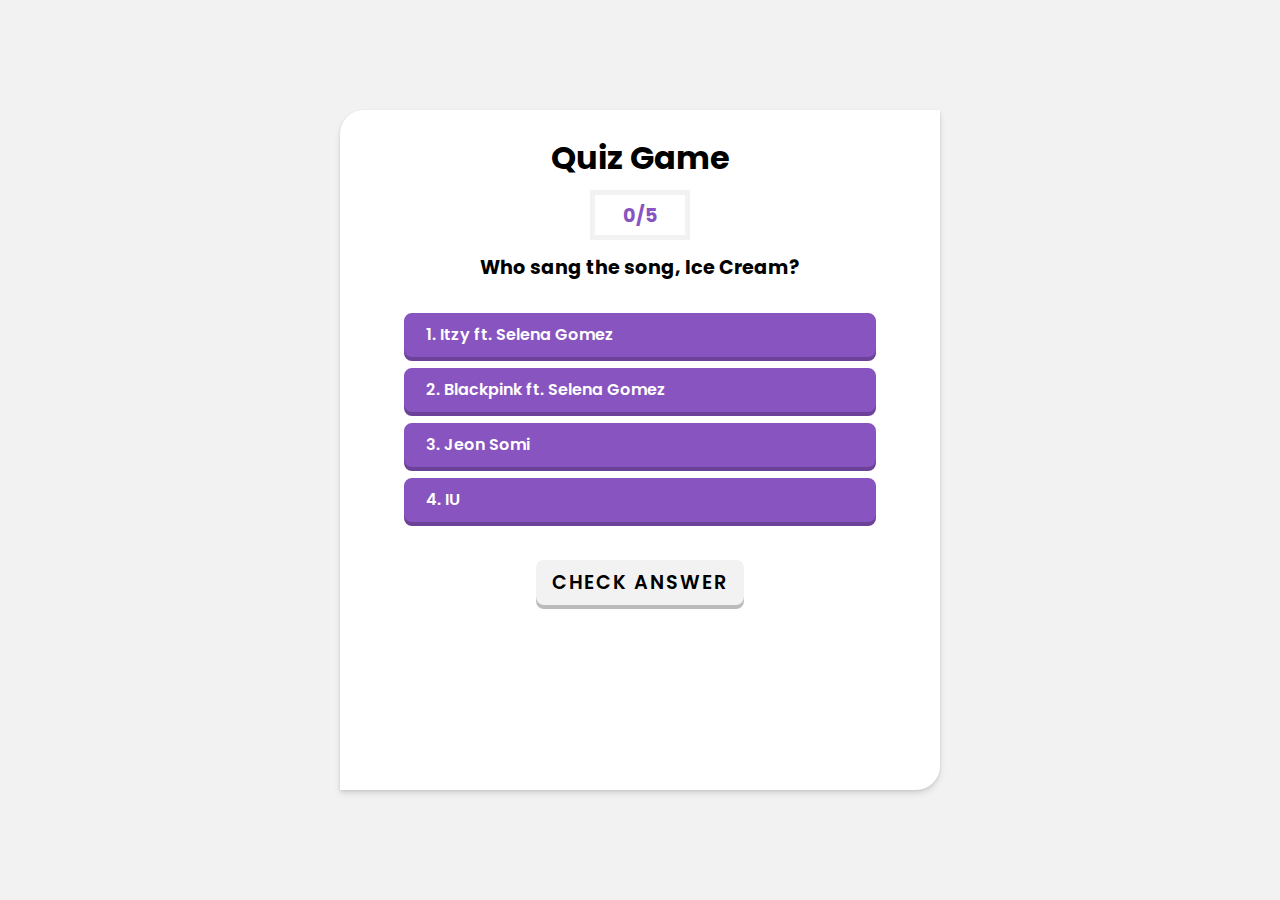
==== index.html @ 55aefa4c "fixed the file links." ====
<!DOCTYPE html>
<html lang="en">
  <head>
    <meta charset="UTF-8" />
    <meta http-equiv="X-UA-Compatible" content="IE=edge" />
    <meta name="viewport" content="width=device-width, initial-scale=1.0" />
    <title>Quiz Game - API Project</title>
    <link
      rel="stylesheet"
      href="https://cdnjs.cloudflare.com/ajax/libs/font-awesome/6.0.0-beta2/css/all.min.css"
      integrity="sha512-YWzhKL2whUzgiheMoBFwW8CKV4qpHQAEuvilg9FAn5VJUDwKZZxkJNuGM4XkWuk94WCrrwslk8yWNGmY1EduTA=="
      crossorigin="anonymous"
      referrerpolicy="no-referrer"
    />
    <link
      rel="stylesheet"
      href="https://qaeyxl.github.io/Quiz-Game/style.css"
    />
  </head>
  <body class="flex">
    <div class="wrapper">
      <div class="quiz-container">
        <div class="quiz-head">
          <h1 class="quiz-title">Quiz Game</h1>
          <div class="quiz-score flex">
            <span id="correct-score"></span>/<span id="total-question"></span>
          </div>
        </div>
        <div class="quiz-body">
          <h2 class="quiz-question" id="question"></h2>
          <ul class="quiz-options"></ul>
          <div id="result"></div>
        </div>
        <div class="quiz-foot">
          <button type="button" id="check-answer">Check Answer</button>
          <button type="button" id="play-again">Play Again!</button>
        </div>
      </div>
    </div>

    <script src="https://qaeyxl.github.io/Quiz-Game/script.js"></script>
  </body>
</html>
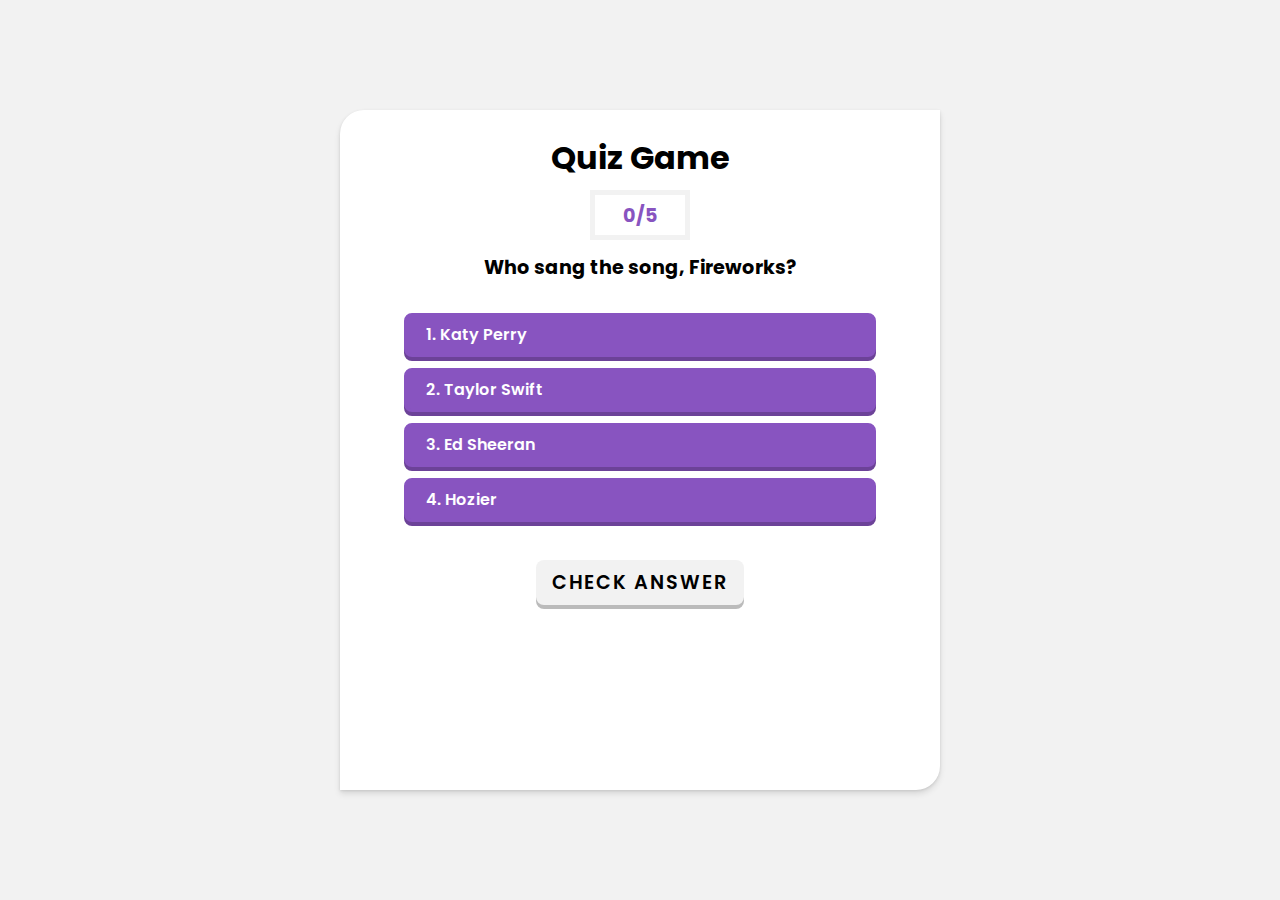
==== commit 92a97694: "added meta description, keywords and image." ====
--- a/index.html
+++ b/index.html
@@ -4,6 +4,23 @@
     <meta charset="UTF-8" />
     <meta http-equiv="X-UA-Compatible" content="IE=edge" />
     <meta name="viewport" content="width=device-width, initial-scale=1.0" />
+    <meta
+      name="description"
+      content="Test your knowledge with this fun quiz game. Answer questions about popular songs and see how well you do. Challenge yourself and try to achieve a high score."
+    />
+    <meta
+      name="keywords"
+      content="Quiz, Game, API, Project, HTML, CSS, JavaScript, Web, Development, Frontend, Backend, popular songs, high score, challenge, fun, knowledge, test, questions, answers, score, total, correct, play again, check answer, quiz game"
+    />
+    <meta property="og:type" content="website" />
+    <meta property="og:url" content="https://qaeyxl.github.io/Quiz-Game/" />
+    <meta
+      property="og:image"
+      content="https://media3.giphy.com/media/v1.Y2lkPTc5MGI3NjExZDkyYmIwZDE2MTkyZTgwNjdhYWFmZDliZWZmMDA5ZTE1MTEwMWViYSZlcD12MV9pbnRlcm5hbF9naWZzX2dpZklkJmN0PWc/26FPqtXZkuciQPklO/giphy.gif"
+    />
+    <meta name="author" content="QaeyxL" />
+    <meta name="robots" content="index, follow" />
+    <link rel="home" href="https://qaeyxl.github.io/Quiz-Game/" />
     <title>Quiz Game - API Project</title>
     <link
       rel="stylesheet"
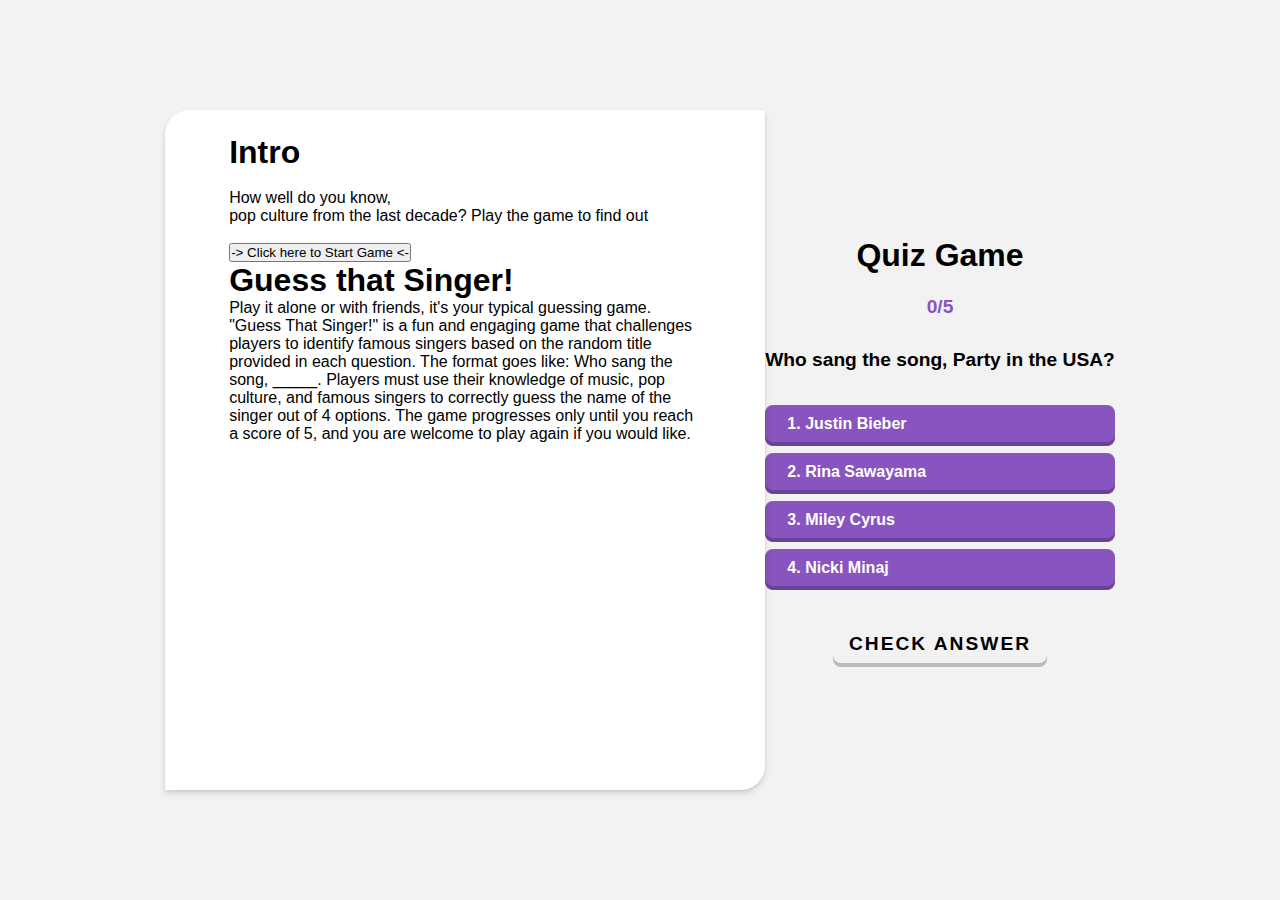
==== commit 5888050d: "Update index.html to accomodate intro" ====
--- a/index.html
+++ b/index.html
@@ -1,42 +1,31 @@
 <!DOCTYPE html>
 <html lang="en">
-  <head>
-    <meta charset="UTF-8" />
-    <meta http-equiv="X-UA-Compatible" content="IE=edge" />
-    <meta name="viewport" content="width=device-width, initial-scale=1.0" />
-    <meta
-      name="description"
-      content="Test your knowledge with this fun quiz game. Answer questions about popular songs and see how well you do. Challenge yourself and try to achieve a high score."
-    />
-    <meta
-      name="keywords"
-      content="Quiz, Game, API, Project, HTML, CSS, JavaScript, Web, Development, Frontend, Backend, popular songs, high score, challenge, fun, knowledge, test, questions, answers, score, total, correct, play again, check answer, quiz game"
-    />
-    <meta property="og:type" content="website" />
-    <meta property="og:url" content="https://qaeyxl.github.io/Quiz-Game/" />
-    <meta
-      property="og:image"
-      content="https://media3.giphy.com/media/v1.Y2lkPTc5MGI3NjExZDkyYmIwZDE2MTkyZTgwNjdhYWFmZDliZWZmMDA5ZTE1MTEwMWViYSZlcD12MV9pbnRlcm5hbF9naWZzX2dpZklkJmN0PWc/26FPqtXZkuciQPklO/giphy.gif"
-    />
-    <meta name="author" content="QaeyxL" />
-    <meta name="robots" content="index, follow" />
-    <link rel="home" href="https://qaeyxl.github.io/Quiz-Game/" />
-    <title>Quiz Game - API Project</title>
-    <link
-      rel="stylesheet"
-      href="https://cdnjs.cloudflare.com/ajax/libs/font-awesome/6.0.0-beta2/css/all.min.css"
-      integrity="sha512-YWzhKL2whUzgiheMoBFwW8CKV4qpHQAEuvilg9FAn5VJUDwKZZxkJNuGM4XkWuk94WCrrwslk8yWNGmY1EduTA=="
-      crossorigin="anonymous"
-      referrerpolicy="no-referrer"
-    />
-    <link
-      rel="stylesheet"
-      href="https://qaeyxl.github.io/Quiz-Game/style.css"
-    />
-  </head>
-  <body class="flex">
+ <head>
+  <meta charset="UTF-8" />
+  <meta http-equiv="X-UA-Compatible" content="IE=edge" />
+  <meta name="viewport" content="width=device-width, initial-scale=1.0" />
+  <title>Guess that Singer!</title>
+  <link rel="stylesheet" href="https://cdnjs.cloudflare.com/ajax/libs/font-awesome/6.0.0-beta2/css/all.min.css" integrity="sha512-YWzhKL2whUzgiheMoBFwW8CKV4qpHQAEuvilg9FAn5VJUDwKZZxkJNuGM4XkWuk94WCrrwslk8yWNGmY1EduTA==" crossorigin="anonymous" referrerpolicy="no-referrer"/>
+  <link rel="stylesheet" href="style.css"/>
+ </head>
+
+ <body class="flex">
     <div class="wrapper">
-      <div class="quiz-container">
+      <section>
+        <nav>
+          <h1>Intro</h1><br>
+          <p>How well do you know,<br> pop culture from the last decade? Play the game to find out</p>
+          <br><button class="start-game-button">-> Click here to Start Game <- </button>
+        </nav>
+        <article>
+          <h1>Guess that Singer!</h1>
+          <p>Play it alone or with friends, it's your typical guessing game. "Guess That Singer!" is a fun and engaging game that challenges players to identify famous singers based on the random title provided in each question. The format goes like: Who sang the song, _____. Players must use their knowledge of music, pop culture, and famous singers to correctly guess the name of the singer out of 4 options. The game progresses only until you reach a score of 5, and you are welcome to play again if you would like.</p><br>
+        </article>
+      </section>
+    </div>
+    
+    <div class="game-container">
+     <div class="quiz-container-hidden">
         <div class="quiz-head">
           <h1 class="quiz-title">Quiz Game</h1>
           <div class="quiz-score flex">
@@ -52,9 +41,9 @@
           <button type="button" id="check-answer">Check Answer</button>
           <button type="button" id="play-again">Play Again!</button>
         </div>
-      </div>
+     </div>
     </div>
 
-    <script src="https://qaeyxl.github.io/Quiz-Game/script.js"></script>
-  </body>
+    <script src="script.js"></script>
+ </body>
 </html>
--- a/style.css
+++ b/style.css
@@ -0,0 +1,160 @@
+@import url('[https://fonts.googleapis.com/css2?family=Poppins:wght@300;400;500;600;700;800;900&display=swap](https://fonts.googleapis.com/css2?family=Poppins:wght@300;400;500;600;700;800;900&display=swap)');
+*{
+padding: 0;
+margin: 0;
+box-sizing: border-box;
+}
+:root{
+--light-purple-color: #8854C0;
+--light-color: #fff;
+--dark-color: #000;
+--grey-color: #f2f2f2;
+--transition: all 300ms ease-in-out;
+}
+.flex{
+display: flex;
+align-items: center;
+justify-content: center;
+}
+body{
+min-height: 100vh;
+font-family: 'Poppins', sans-serif;
+color: var(--dark-color);
+background: var(--grey-color);
+}
+.wrapper{
+background: var(--light-color);
+padding: 1.5rem 4rem 3rem 4rem;
+width: 600px;
+height: 680px;
+border-top-left-radius: 1.5rem;
+border-bottom-right-radius: 1.5rem;
+position: relative;
+box-shadow: 0 4px 6px rgb(0 0 0 / 10%), 0 1px 3px rgb(0 0 0 / 10%);
+}
+.quiz-title{
+text-align: center;
+font-size: 2rem;
+}
+.quiz-score{
+text-align: right;
+font-weight: 600;
+font-size: 1.2rem;
+margin-bottom: 1rem;
+border: 5px solid var(--grey-color);
+font-weight: bold;
+width: 100px;
+height: 50px;
+margin: .5rem auto 1rem auto;
+color: var(--light-purple-color);
+}
+.quiz-question{
+font-size: 1.2rem;
+text-align: center;
+line-height: 1.3;
+margin-bottom: 2rem;
+}
+.quiz-question .category{
+font-size: 0.9rem;
+font-weight: 500;
+background-color: var(--light-purple-color);
+color: var(--light-color);
+padding: .2rem .4rem;
+border-radius: .2rem;
+margin-top: 0.5rem;
+display: inline-block;
+}
+.quiz-options{
+list-style-type: none;
+margin: 1rem 0;
+}
+.quiz-options li{
+border-radius: 0.5rem;
+font-weight: 600;
+margin: .7rem 0;
+padding: .4rem 1.2rem;
+cursor: pointer;
+border: 3px solid var(--light-purple-color);
+background-color: var(--light-purple-color);
+color: var(--light-color);
+box-shadow: 0 4px 0 0 #6c4298;
+transition: var(--transition);
+}
+.quiz-options li:hover{
+background-color: var(--grey-color);
+color: var(--dark-color);
+border-color: var(--grey-color);
+box-shadow: 0 4px 0 0 #bbbbbb;
+}
+.quiz-options li:active{
+transform: scale(0.97);
+}
+/* js related */
+.selected{
+background-color: var(--grey-color)!important;
+color: var(--dark-color)!important;
+border-color: var(--grey-color)!important;
+box-shadow: 0 4px 0 0 #bbbbbb!important;
+}
+.quiz-foot button{
+border: none;
+border-radius: 0.5rem;
+outline: 0;
+font-family: 'Poppins', sans-serif;
+font-size: 1.2rem;
+font-weight: 600;
+padding: .5rem 1rem;
+
+margin: 0 auto 0 auto;
+text-transform: uppercase;
+cursor: pointer;
+display: block;
+background-color: var(--grey-color);
+color: var(--dark-color);
+letter-spacing: 2px;
+transition: var(--transition);
+box-shadow: 0 4px 0 0 #bbbbbb;
+}
+.quiz-foot button:hover{
+background-color: #e6e6e6;
+box-shadow: 0 4px 0 0 #a7a7a7;
+}
+.quiz-foot button:active{
+transform: scale(0.95);
+}
+#play-again{
+display: none;
+}
+#result{
+padding: .7rem 0;
+text-align: center;
+font-weight: 600;
+font-size: 1.3rem;
+}
+#result i{
+width: 30px;
+height: 30px;
+border-radius: 50%;
+line-height: 30px;
+margin-right: .5rem;
+margin-bottom: .5rem;
+background-color: var(--light-purple-color);
+color: var(--light-color);
+}
+
+@media(max-width: 678px){
+.quiz-title{
+font-size: 1.6rem;
+}
+.wrapper{
+margin: 3rem 0;
+width: 90%;
+height: 90%;
+padding: 1.5rem 1rem 3rem 1rem;
+border-top-left-radius: 0;
+border-bottom-right-radius: 0;
+}
+.quiz-foot button{
+font-size: 1rem;
+}
+}
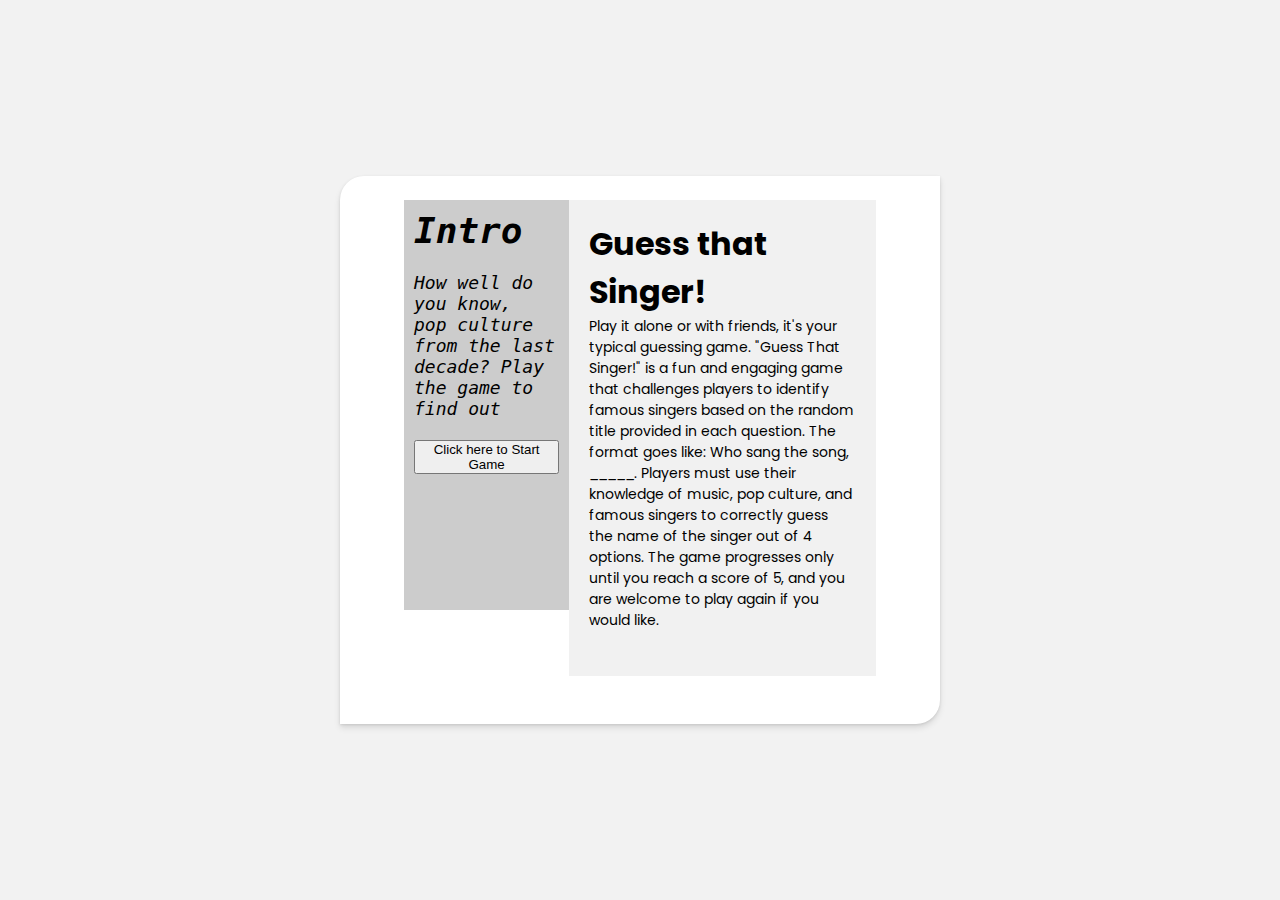
==== commit 4dc24fff: "idk how but it is nowking now" ====
--- a/index.html
+++ b/index.html
@@ -1,31 +1,53 @@
 <!DOCTYPE html>
 <html lang="en">
- <head>
-  <meta charset="UTF-8" />
-  <meta http-equiv="X-UA-Compatible" content="IE=edge" />
-  <meta name="viewport" content="width=device-width, initial-scale=1.0" />
-  <title>Guess that Singer!</title>
-  <link rel="stylesheet" href="https://cdnjs.cloudflare.com/ajax/libs/font-awesome/6.0.0-beta2/css/all.min.css" integrity="sha512-YWzhKL2whUzgiheMoBFwW8CKV4qpHQAEuvilg9FAn5VJUDwKZZxkJNuGM4XkWuk94WCrrwslk8yWNGmY1EduTA==" crossorigin="anonymous" referrerpolicy="no-referrer"/>
-  <link rel="stylesheet" href="style.css"/>
- </head>
+  <head>
+    <meta charset="UTF-8" />
+    <meta http-equiv="X-UA-Compatible" content="IE=edge" />
+    <meta name="viewport" content="width=device-width, initial-scale=1.0" />
+    <title>Guess that Singer!</title>
+    <link
+      rel="stylesheet"
+      href="https://cdnjs.cloudflare.com/ajax/libs/font-awesome/6.0.0-beta2/css/all.min.css"
+      integrity="sha512-YWzhKL2whUzgiheMoBFwW8CKV4qpHQAEuvilg9FAn5VJUDwKZZxkJNuGM4XkWuk94WCrrwslk8yWNGmY1EduTA=="
+      crossorigin="anonymous"
+      referrerpolicy="no-referrer"
+    />
+    <link rel="stylesheet" href="style.css" />
+  </head>
 
- <body class="flex">
-    <div class="wrapper">
+  <body class="flex">
+    <div class="wrapper hidden" id="confirmation">
       <section>
         <nav>
-          <h1>Intro</h1><br>
-          <p>How well do you know,<br> pop culture from the last decade? Play the game to find out</p>
-          <br><button class="start-game-button">-> Click here to Start Game <- </button>
+          <h1>Intro</h1>
+          <br />
+          <p>
+            How well do you know,<br />
+            pop culture from the last decade? Play the game to find out
+          </p>
+          <br /><button class="start-game-button" onclick="startGame()">
+            Click here to Start Game
+          </button>
         </nav>
         <article>
           <h1>Guess that Singer!</h1>
-          <p>Play it alone or with friends, it's your typical guessing game. "Guess That Singer!" is a fun and engaging game that challenges players to identify famous singers based on the random title provided in each question. The format goes like: Who sang the song, _____. Players must use their knowledge of music, pop culture, and famous singers to correctly guess the name of the singer out of 4 options. The game progresses only until you reach a score of 5, and you are welcome to play again if you would like.</p><br>
+          <p>
+            Play it alone or with friends, it's your typical guessing game.
+            "Guess That Singer!" is a fun and engaging game that challenges
+            players to identify famous singers based on the random title
+            provided in each question. The format goes like: Who sang the song,
+            _____. Players must use their knowledge of music, pop culture, and
+            famous singers to correctly guess the name of the singer out of 4
+            options. The game progresses only until you reach a score of 5, and
+            you are welcome to play again if you would like.
+          </p>
+          <br />
         </article>
       </section>
     </div>
-    
-    <div class="game-container">
-     <div class="quiz-container-hidden">
+
+    <div class="game-container hidden" id="content">
+      <div class="quiz-container-hidden">
         <div class="quiz-head">
           <h1 class="quiz-title">Quiz Game</h1>
           <div class="quiz-score flex">
@@ -41,9 +63,9 @@
           <button type="button" id="check-answer">Check Answer</button>
           <button type="button" id="play-again">Play Again!</button>
         </div>
-     </div>
+      </div>
     </div>
 
     <script src="script.js"></script>
- </body>
+  </body>
 </html>
--- a/style.css
+++ b/style.css
@@ -1,160 +1,227 @@
-@import url('[https://fonts.googleapis.com/css2?family=Poppins:wght@300;400;500;600;700;800;900&display=swap](https://fonts.googleapis.com/css2?family=Poppins:wght@300;400;500;600;700;800;900&display=swap)');
-*{
-padding: 0;
-margin: 0;
-box-sizing: border-box;
-}
-:root{
---light-purple-color: #8854C0;
---light-color: #fff;
---dark-color: #000;
---grey-color: #f2f2f2;
---transition: all 300ms ease-in-out;
-}
-.flex{
-display: flex;
-align-items: center;
-justify-content: center;
-}
-body{
-min-height: 100vh;
-font-family: 'Poppins', sans-serif;
-color: var(--dark-color);
-background: var(--grey-color);
-}
-.wrapper{
-background: var(--light-color);
-padding: 1.5rem 4rem 3rem 4rem;
-width: 600px;
-height: 680px;
-border-top-left-radius: 1.5rem;
-border-bottom-right-radius: 1.5rem;
-position: relative;
-box-shadow: 0 4px 6px rgb(0 0 0 / 10%), 0 1px 3px rgb(0 0 0 / 10%);
-}
-.quiz-title{
-text-align: center;
-font-size: 2rem;
-}
-.quiz-score{
-text-align: right;
-font-weight: 600;
-font-size: 1.2rem;
-margin-bottom: 1rem;
-border: 5px solid var(--grey-color);
-font-weight: bold;
-width: 100px;
-height: 50px;
-margin: .5rem auto 1rem auto;
-color: var(--light-purple-color);
-}
-.quiz-question{
-font-size: 1.2rem;
-text-align: center;
-line-height: 1.3;
-margin-bottom: 2rem;
-}
-.quiz-question .category{
-font-size: 0.9rem;
-font-weight: 500;
-background-color: var(--light-purple-color);
-color: var(--light-color);
-padding: .2rem .4rem;
-border-radius: .2rem;
-margin-top: 0.5rem;
-display: inline-block;
-}
-.quiz-options{
-list-style-type: none;
-margin: 1rem 0;
-}
-.quiz-options li{
-border-radius: 0.5rem;
-font-weight: 600;
-margin: .7rem 0;
-padding: .4rem 1.2rem;
-cursor: pointer;
-border: 3px solid var(--light-purple-color);
-background-color: var(--light-purple-color);
-color: var(--light-color);
-box-shadow: 0 4px 0 0 #6c4298;
-transition: var(--transition);
-}
-.quiz-options li:hover{
-background-color: var(--grey-color);
-color: var(--dark-color);
-border-color: var(--grey-color);
-box-shadow: 0 4px 0 0 #bbbbbb;
-}
-.quiz-options li:active{
-transform: scale(0.97);
+@import url("https://fonts.googleapis.com/css2?family=Poppins:wght@300;400;500;600;700;800;900&display=swap");
+* {
+  padding: 0;
+  margin: 0;
+  box-sizing: border-box;
+}
+
+:root {
+  --light-purple-color: #8854c0;
+  --light-color: #fff;
+  --dark-color: #000;
+  --grey-color: #f2f2f2;
+  --transition: all 300ms ease-in-out;
+}
+.flex {
+  display: flex;
+  align-items: center;
+  justify-content: center;
+}
+body {
+  min-height: 100vh;
+  font-family: "Poppins", sans-serif;
+  color: var(--dark-color);
+  background: var(--grey-color);
+}
+
+.hidden {
+  display: none;
+}
+
+.wrapper {
+  display: none;
+  background: var(--light-color);
+  padding: 1.5rem 4rem 3rem 4rem;
+  width: 600px;
+  height: auto;
+  border-top-left-radius: 1.5rem;
+  border-bottom-right-radius: 1.5rem;
+  position: relative;
+  box-shadow: 0 4px 6px rgb(0 0 0 / 10%), 0 1px 3px rgb(0 0 0 / 10%);
+}
+
+.game-container {
+  top: 20px;
+  background-color: #f1f1f1;
+  padding: 20px;
+  width: 600px;
+  margin: 0 auto;
+  position: relative;
+}
+
+nav {
+  float: left;
+  width: 35%;
+  height: 410px;
+  background: #ccc;
+  padding: 10px;
+  font-size: 18px;
+  font-style: italic;
+  font-family: monospace;
+}
+
+article {
+  float: left;
+  padding: 20px;
+  width: 65%;
+  background-color: #f1f1f1;
+}
+
+article p {
+  font-size: 14px;
+}
+
+section::after {
+  content: "";
+  display: table;
+  clear: both;
+}
+
+.button {
+  background-color: #aa98a9;
+  color: white;
+  padding: 14px 28px;
+  font-size: 16px;
+  cursor: pointer;
+  text-align: center;
+  border-radius: 15%;
+  position: auto;
+  bottom: 10%;
+  right: 10%;
+}
+
+.active,
+.button:hover {
+  background-color: #ccc;
+}
+
+.quiz-container-hidden {
+  display: none;
+}
+
+.quiz-title {
+  text-align: center;
+  font-size: 2rem;
+}
+
+.quiz-score {
+  text-align: right;
+  font-weight: 600;
+  font-size: 1.2rem;
+  margin-bottom: 1rem;
+  border: 5px solid var(--grey-color);
+  font-weight: bold;
+  width: 100px;
+  height: 50px;
+  margin: 0.5rem auto 1rem auto;
+  color: var(--light-purple-color);
+}
+.quiz-question {
+  font-size: 1.2rem;
+  text-align: center;
+  line-height: 1.3;
+  margin-bottom: 2rem;
+}
+.quiz-question .category {
+  font-size: 0.9rem;
+  font-weight: 500;
+  background-color: var(--light-purple-color);
+  color: var(--light-color);
+  padding: 0.2rem 0.4rem;
+  border-radius: 0.2rem;
+  margin-top: 0.5rem;
+  display: inline-block;
+}
+.quiz-options {
+  list-style-type: none;
+  margin: 1rem 0;
+}
+.quiz-options li {
+  border-radius: 0.5rem;
+  font-weight: 600;
+  margin: 0.7rem 0;
+  padding: 0.4rem 1.2rem;
+  cursor: pointer;
+  border: 3px solid var(--light-purple-color);
+  background-color: var(--light-purple-color);
+  color: var(--light-color);
+  box-shadow: 0 4px 0 0 #6c4298;
+  transition: var(--transition);
+}
+.quiz-options li:hover {
+  background-color: var(--grey-color);
+  color: var(--dark-color);
+  border-color: var(--grey-color);
+  box-shadow: 0 4px 0 0 #bbbbbb;
+}
+.quiz-options li:active {
+  transform: scale(0.97);
 }
 /* js related */
-.selected{
-background-color: var(--grey-color)!important;
-color: var(--dark-color)!important;
-border-color: var(--grey-color)!important;
-box-shadow: 0 4px 0 0 #bbbbbb!important;
-}
-.quiz-foot button{
-border: none;
-border-radius: 0.5rem;
-outline: 0;
-font-family: 'Poppins', sans-serif;
-font-size: 1.2rem;
-font-weight: 600;
-padding: .5rem 1rem;
-
-margin: 0 auto 0 auto;
-text-transform: uppercase;
-cursor: pointer;
-display: block;
-background-color: var(--grey-color);
-color: var(--dark-color);
-letter-spacing: 2px;
-transition: var(--transition);
-box-shadow: 0 4px 0 0 #bbbbbb;
-}
-.quiz-foot button:hover{
-background-color: #e6e6e6;
-box-shadow: 0 4px 0 0 #a7a7a7;
-}
-.quiz-foot button:active{
-transform: scale(0.95);
-}
-#play-again{
-display: none;
-}
-#result{
-padding: .7rem 0;
-text-align: center;
-font-weight: 600;
-font-size: 1.3rem;
-}
-#result i{
-width: 30px;
-height: 30px;
-border-radius: 50%;
-line-height: 30px;
-margin-right: .5rem;
-margin-bottom: .5rem;
-background-color: var(--light-purple-color);
-color: var(--light-color);
-}
-
-@media(max-width: 678px){
-.quiz-title{
-font-size: 1.6rem;
-}
-.wrapper{
-margin: 3rem 0;
-width: 90%;
-height: 90%;
-padding: 1.5rem 1rem 3rem 1rem;
-border-top-left-radius: 0;
-border-bottom-right-radius: 0;
-}
-.quiz-foot button{
-font-size: 1rem;
-}
-}
+.selected {
+  background-color: var(--grey-color) !important;
+  color: var(--dark-color) !important;
+  border-color: var(--grey-color) !important;
+  box-shadow: 0 4px 0 0 #bbbbbb !important;
+}
+.quiz-foot button {
+  border: none;
+  border-radius: 0.5rem;
+  outline: 0;
+  font-family: "Poppins", sans-serif;
+  font-size: 1.2rem;
+  font-weight: 600;
+  padding: 0.5rem 1rem;
+  margin: 0 auto 0 auto;
+  text-transform: uppercase;
+  cursor: pointer;
+  display: block;
+  background-color: var(--grey-color);
+  color: var(--dark-color);
+  letter-spacing: 2px;
+  transition: var(--transition);
+  box-shadow: 0 4px 0 0 #bbbbbb;
+}
+.quiz-foot button:hover {
+  background-color: #e6e6e6;
+  box-shadow: 0 4px 0 0 #a7a7a7;
+}
+.quiz-foot button:active {
+  transform: scale(0.95);
+}
+#play-again {
+  display: none;
+}
+#result {
+  padding: 0.7rem 0;
+  text-align: center;
+  font-weight: 600;
+  font-size: 1.3rem;
+}
+#result i {
+  width: 30px;
+  height: 30px;
+  border-radius: 50%;
+  line-height: 30px;
+  margin-right: 0.5rem;
+  margin-bottom: 0.5rem;
+  background-color: var(--light-purple-color);
+  color: var(--light-color);
+}
+
+@media (max-width: 678px) {
+  .quiz-title {
+    font-size: 1.6rem;
+  }
+  .wrapper {
+    margin: 3rem 0;
+    width: 90%;
+    height: 90%;
+    padding: 1.5rem 1rem 3rem 1rem;
+    border-top-left-radius: 0;
+    border-bottom-right-radius: 0;
+  }
+  .quiz-foot button {
+    font-size: 1rem;
+  }
+}
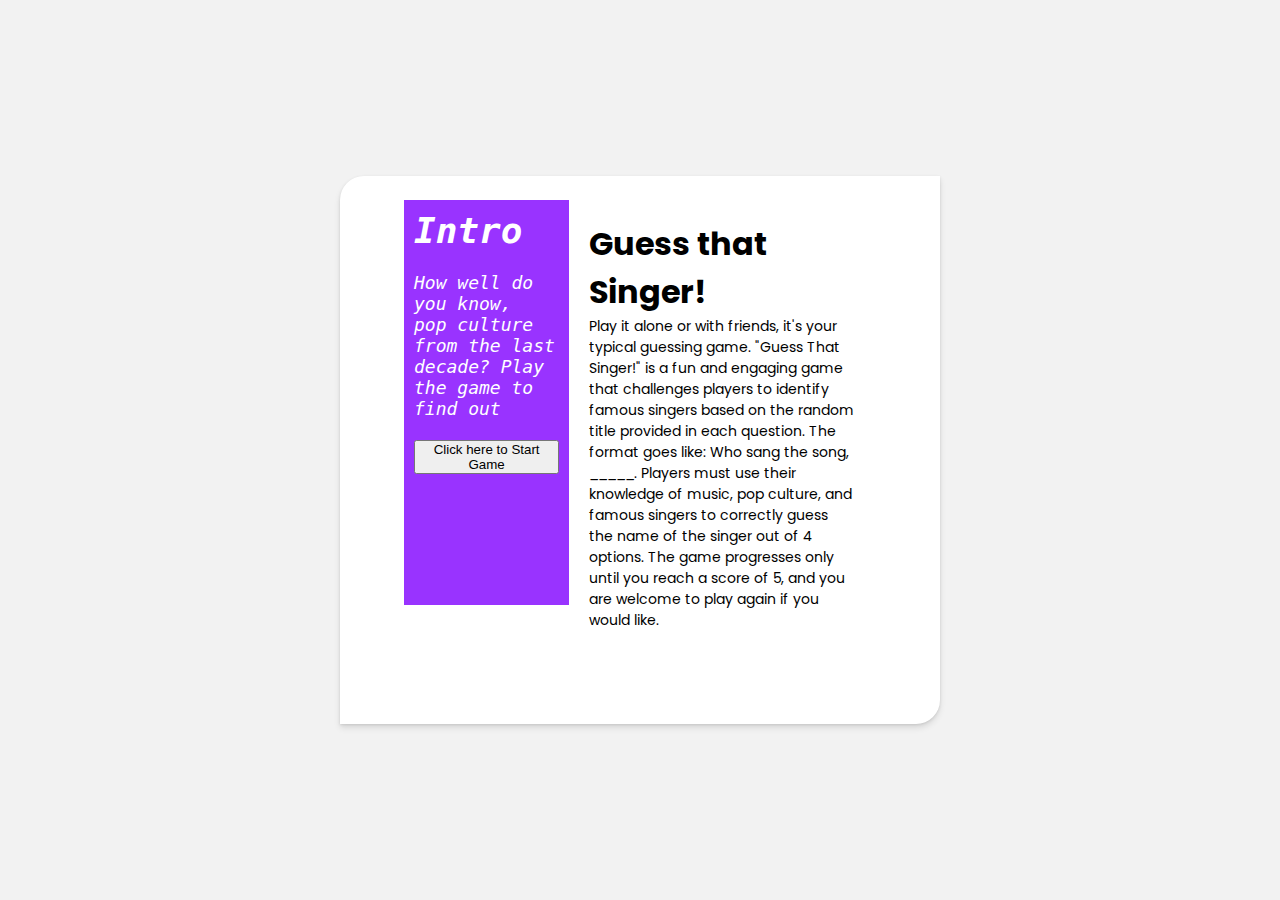
==== commit 1eb2a836: "Update index.html" ====
--- a/index.html
+++ b/index.html
@@ -12,7 +12,10 @@
       crossorigin="anonymous"
       referrerpolicy="no-referrer"
     />
-    <link rel="stylesheet" href="style.css" />
+    <link
+      rel="stylesheet"
+      href="https://qaeyxl.github.io/Quiz-Game/style.css"
+    />
   </head>
 
   <body class="flex">
@@ -61,11 +64,11 @@
         </div>
         <div class="quiz-foot">
           <button type="button" id="check-answer">Check Answer</button>
-          <button type="button" id="play-again">Play Again!</button>
+          <button type="button" id="play-again">Thanks for playing. Play Again?</button>
         </div>
       </div>
     </div>
 
-    <script src="script.js"></script>
+    <script src="https://qaeyxl.github.io/Quiz-Game/script.js"></script>
   </body>
 </html>
